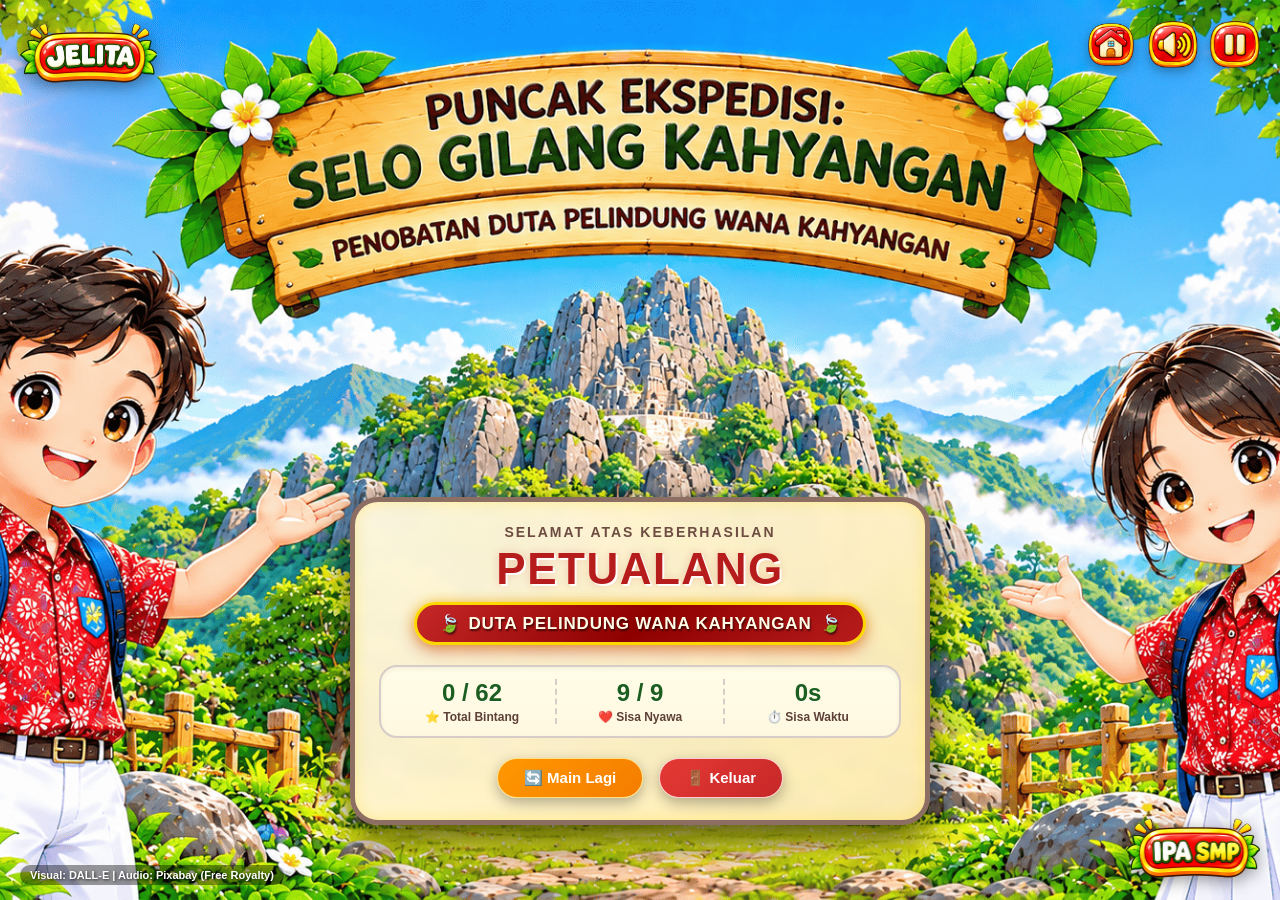
==== finish.html @ a9c3a417 "Update 11 HTML dan aset ringan" ====
<!DOCTYPE html>
<html lang="id">
<head>
  <meta charset="UTF-8">
  <meta name="viewport" content="width=device-width, initial-scale=1.0">
  <title>JELITA - Puncak Ekspedisi Kahyangan</title>
  <link rel="manifest" href="manifest.json">
  <link rel="prefetch" href="menu.html">
  <link rel="prefetch" href="index.html">

  <style>
    * {
      box-sizing: border-box;
      margin: 0;
      padding: 0;
      user-select: none;
      -webkit-user-select: none;
    }

    html, body {
      width: 100vw;
      height: 100vh;
      overflow: hidden;
      font-family: 'Segoe UI', Roboto, sans-serif;
      background-color: #1b5e20;
    }

    .finish-container {
      position: relative;
      width: 100vw;
      height: 100vh;
      background: #2e7d32 url('assets/images/finish.png') no-repeat center center;
      background-size: cover;
      display: flex;
      flex-direction: column;
      justify-content: flex-end;
      align-items: center;
      padding-bottom: 75px;
    }

    /* LOGO JELITA (POJOK KIRI ATAS) */
    .brand-logo {
      position: absolute;
      top: 20px;
      left: 20px;
      height: 65px;
      width: auto;
      z-index: 100;
      filter: drop-shadow(0 4px 8px rgba(0,0,0,0.4));
    }

    /* KONTROL NAVIGASI (POJOK KANAN ATAS) */
    .top-nav-group {
      position: absolute;
      top: 20px;
      right: 20px;
      display: flex;
      gap: 12px;
      align-items: center;
      z-index: 100;
    }

    .nav-icon-btn {
      width: 50px;
      height: 50px;
      cursor: pointer;
      transition: transform 0.2s ease;
      filter: drop-shadow(0 4px 6px rgba(0,0,0,0.3));
    }

    .nav-icon-btn:hover { transform: scale(1.1); }

    /* LOGO IPA (POJOK KANAN BAWAH) */
    .ipa-logo {
      position: absolute;
      bottom: 20px;
      right: 20px;
      height: 65px;
      width: auto;
      z-index: 100;
      filter: drop-shadow(0 4px 8px rgba(0,0,0,0.4));
    }

    /* TEKS ATRIBUSI (POJOK KIRI BAWAH) */
    .attribution-text {
      position: absolute;
      bottom: 15px;
      left: 20px;
      color: #ffffff;
      font-size: 11px;
      font-weight: 600;
      text-shadow: 1px 1px 3px rgba(0,0,0,0.8);
      z-index: 100;
      background: rgba(0, 0, 0, 0.4);
      padding: 4px 10px;
      border-radius: 12px;
    }

    /* KARTU HASIL AKHIR ESTETIK & MEWAH */
    .result-card {
      width: 88%;
      max-width: 580px;
      background: linear-gradient(135deg, rgba(255, 248, 225, 0.97), rgba(255, 236, 179, 0.97));
      border: 5px solid #8d6e63;
      border-radius: 28px;
      padding: 22px 24px;
      display: flex;
      flex-direction: column;
      align-items: center;
      box-shadow: 0 16px 36px rgba(0,0,0,0.65), inset 0 0 15px rgba(255, 215, 0, 0.3);
      backdrop-filter: blur(6px);
      z-index: 10;
    }

    .result-title {
      font-size: clamp(12px, 1.3vw, 14px);
      font-weight: 800;
      color: #6d4c41;
      text-transform: uppercase;
      letter-spacing: 2px;
      margin-bottom: 2px;
    }

    .player-name-big {
      font-size: clamp(28px, 4vw, 44px);
      font-weight: 900;
      color: #b71c1c;
      text-transform: uppercase;
      margin: 2px 0 8px 0;
      letter-spacing: 1.5px;
      text-shadow: 2px 2px 0px rgba(255,255,255,0.9), 0 0 10px rgba(183, 28, 28, 0.2);
    }

    /* PITA GELAR MERAH BINGKAI KEEMASAN */
    .title-badge-royal {
      background: linear-gradient(135deg, #c62828 0%, #8e0000 50%, #b71c1c 100%);
      color: #fffde7;
      font-size: clamp(13px, 1.5vw, 17px);
      font-weight: 900;
      padding: 8px 22px;
      border-radius: 30px;
      border: 3px solid #ffd700;
      box-shadow: 0 6px 16px rgba(183, 28, 28, 0.45), 0 0 12px rgba(255, 215, 0, 0.6);
      margin-bottom: 20px;
      text-shadow: 1px 1.5px 2px rgba(0, 0, 0, 0.6);
      letter-spacing: 0.8px;
      display: flex;
      align-items: center;
      gap: 8px;
    }

    /* GRID REKAP SKOR */
    .stats-container {
      display: flex;
      justify-content: space-around;
      width: 100%;
      background: linear-gradient(180deg, #fffde7 0%, #fff8e1 100%);
      border: 2px solid #d7ccc8;
      border-radius: 18px;
      padding: 12px 8px;
      margin-bottom: 20px;
      box-shadow: inset 0 2px 5px rgba(0,0,0,0.05);
    }

    .stat-item {
      display: flex;
      flex-direction: column;
      align-items: center;
      flex: 1;
    }

    .stat-item:not(:last-child) {
      border-right: 2px dashed #d7ccc8;
    }

    .stat-val {
      font-size: clamp(17px, 2.2vw, 24px);
      font-weight: 900;
      color: #1b5e20;
      text-shadow: 0 1px 0 rgba(255,255,255,0.8);
    }

    .stat-lbl {
      font-size: clamp(10px, 1vw, 12px);
      font-weight: 700;
      color: #5d4037;
      margin-top: 3px;
    }

    .action-btn-group {
      display: flex;
      gap: 16px;
    }

    .btn-action {
      padding: 10px 26px;
      font-size: clamp(13px, 1.3vw, 15px);
      font-weight: 800;
      border: none;
      border-radius: 25px;
      cursor: pointer;
      box-shadow: 0 5px 14px rgba(0,0,0,0.3);
      transition: transform 0.2s ease, box-shadow 0.2s ease;
      color: #fff;
    }

    .btn-action:hover {
      transform: translateY(-2px) scale(1.04);
      box-shadow: 0 8px 18px rgba(0,0,0,0.4);
    }

    .btn-restart {
      background: linear-gradient(135deg, #ff9800 0%, #f57c00 100%);
      border: 1.5px solid #ffe082;
    }

    .btn-exit {
      background: linear-gradient(135deg, #e53935 0%, #c62828 100%);
      border: 1.5px solid #ffcdd2;
    }
  </style>
</head>
<body>

  <img src="assets/images/jelita.png" alt="JELITA Logo" class="brand-logo">

  <div class="top-nav-group">
    <img src="assets/images/home.png" alt="Menu Utama" class="nav-icon-btn" onclick="exitToMenu()" title="Kembali ke Menu Utama">
    <img src="assets/images/sound.png" id="soundBtnIcon" alt="Sound" class="nav-icon-btn" onclick="toggleAudio()" title="Putar/Matikan Suara">
    <img src="assets/images/pause.png" alt="Pause" class="nav-icon-btn" onclick="pauseAudio()" title="Jeda Audio">
  </div>

  <img src="assets/images/ipa.png" alt="IPA Logo" class="ipa-logo">

  <div class="attribution-text">
    Visual: DALL-E | Audio: Pixabay (Free Royalty)
  </div>

  <audio id="bgMusic" loop preload="auto">
    <source src="assets/audio/audio5.mp3" type="audio/mpeg">
  </audio>

  <div class="finish-container">
    <div class="result-card">
      <div class="result-title">Selamat Atas Keberhasilan</div>
      <div class="player-name-big" id="displayPlayerName">PETUALANG</div>
      
      <div class="title-badge-royal">
        <span>🍃</span> DUTA PELINDUNG WANA KAHYANGAN <span>🍃</span>
      </div>

      <div class="stats-container">
        <div class="stat-item">
          <span class="stat-val" id="valStars">0 / 62</span>
          <span class="stat-lbl">⭐ Total Bintang</span>
        </div>
        <div class="stat-item">
          <span class="stat-val" id="valLives">0 / 9</span>
          <span class="stat-lbl">❤️ Sisa Nyawa</span>
        </div>
        <div class="stat-item">
          <span class="stat-val" id="valTime">0s</span>
          <span class="stat-lbl">⏱️ Sisa Waktu</span>
        </div>
      </div>

      <div class="action-btn-group">
        <button class="btn-action btn-restart" onclick="restartGame()">🔄 Main Lagi</button>
        <button class="btn-action btn-exit" onclick="exitToMenu()">🚪 Keluar</button>
      </div>
    </div>
  </div>

  <script>
    window.onload = function() {
      initAudio();
      displayFinalStats();
    };

    function initAudio() {
      var audio = document.getElementById('bgMusic');
      if (!audio) return;
      audio.volume = 0.5;
      var playPromise = audio.play();
      if (playPromise !== undefined) {
        playPromise.catch(function() {
          window.addEventListener('click', function unlock() {
            audio.play();
            window.removeEventListener('click', unlock);
          }, { once: true });
        });
      }
    }

    function toggleAudio() {
      var audio = document.getElementById('bgMusic');
      if (audio.paused) audio.play();
      else audio.pause();
    }

    function pauseAudio() {
      var audio = document.getElementById('bgMusic');
      if (audio) audio.pause();
    }

    /* FUNGSI PENGECEKAN WAKTU LENGKAP & SERBAGUNA */
    function displayFinalStats() {
      var name = localStorage.getItem('jelita_player_name') || 'Petualang';
      document.getElementById('displayPlayerName').innerText = name;

      // 1. HITUNG SKOR BINTANG
      var score1 = parseInt(localStorage.getItem('jelita_score_pos1') || '0');
      var stars1 = parseInt(localStorage.getItem('jelita_stars_pos1') || '0');
      var score2 = parseInt(localStorage.getItem('jelita_score_pos2') || '0');
      var stars2 = parseInt(localStorage.getItem('jelita_stars_pos2') || '0');
      var score3 = parseInt(localStorage.getItem('jelita_score_pos3') || '0');
      var stars3 = parseInt(localStorage.getItem('jelita_stars_pos3') || '0');

      var totalStars = (score1 + stars1) + (score2 + stars2) + (score3 + stars3);

      // 2. HITUNG SISA NYAWA
      var lives1 = parseInt(localStorage.getItem('jelita_pos1_lives') || '3');
      var lives2 = parseInt(localStorage.getItem('jelita_pos2_lives') || '3');
      var lives3 = parseInt(localStorage.getItem('jelita_pos3_lives') || '3');
      var totalLives = lives1 + lives2 + lives3;

      // 3. HITUNG SISA WAKTU (Mengecek fleksibel berbagai nama variabel lokal yang mungkin digunakan di Pos 1, 2, & 3)
      var time1 = parseInt(
        localStorage.getItem('jelita_time_pos1') || 
        localStorage.getItem('jelita_pos1_time') || 
        localStorage.getItem('jelita_time_left_pos1') || '0'
      );

      var time2 = parseInt(
        localStorage.getItem('jelita_time_pos2') || 
        localStorage.getItem('jelita_pos2_time') || 
        localStorage.getItem('jelita_time_left_pos2') || '0'
      );

      var time3 = parseInt(
        localStorage.getItem('jelita_time_pos3') || 
        localStorage.getItem('jelita_pos3_time') || 
        localStorage.getItem('jelita_time_left_pos3') || 
        localStorage.getItem('jelita_timer_pos3') || '0'
      );

      var totalTimeRemaining = time1 + time2 + time3;

      // TAMPILKAN KE LAYAR
      document.getElementById('valStars').innerText = totalStars + ' / 62';
      document.getElementById('valLives').innerText = totalLives + ' / 9';
      document.getElementById('valTime').innerText = totalTimeRemaining + 's';
    }

    function restartGame() {
      try {
        localStorage.removeItem('jelita_score_pos1');
        localStorage.removeItem('jelita_score_pos2');
        localStorage.removeItem('jelita_score_pos3');
        localStorage.removeItem('jelita_pos3_lives');
        sessionStorage.clear();
      } catch(e) {}
      window.location.href = 'name.html';
    }

    function exitToMenu() {
      window.location.href = 'index.html';
    }
  </script>
</body>
</html>
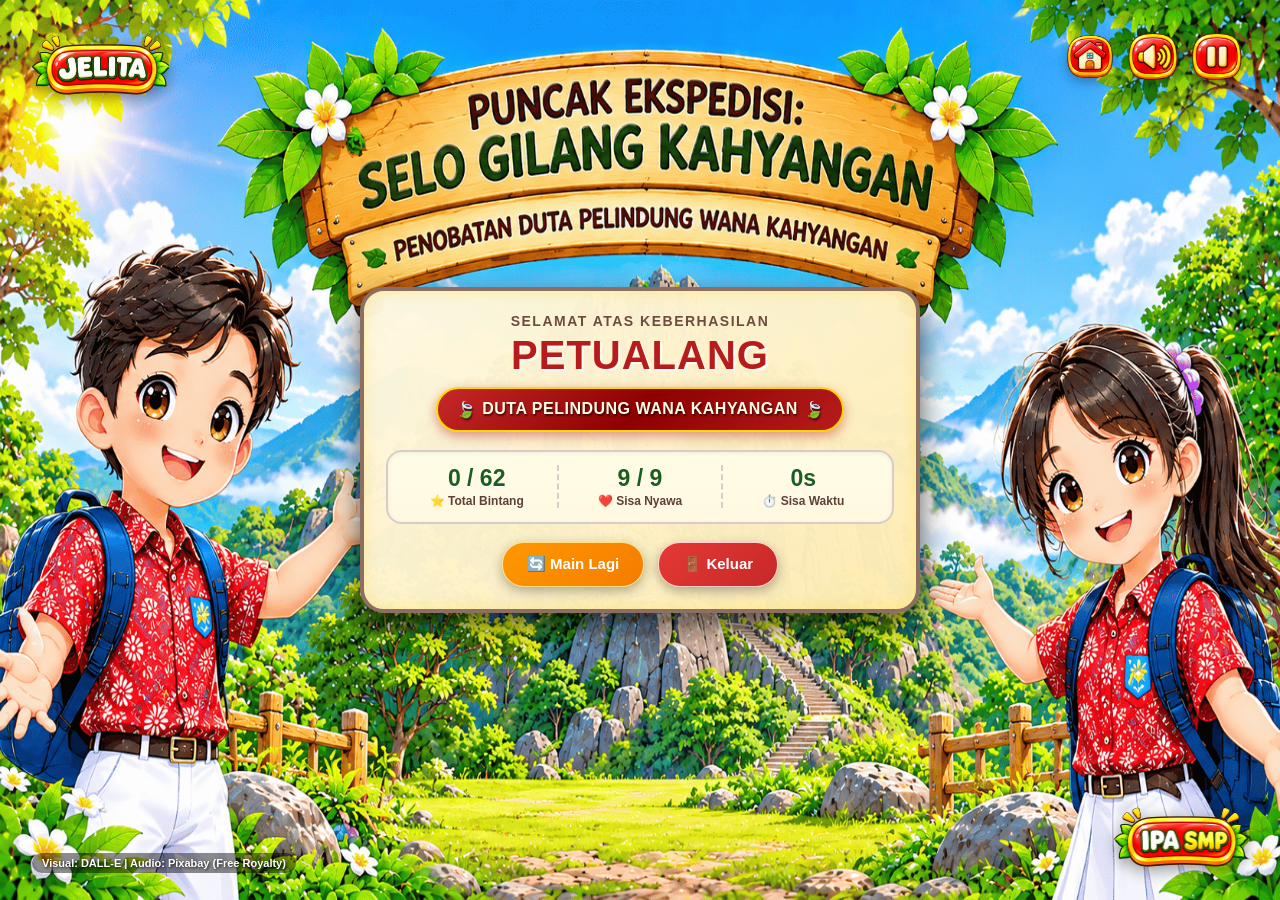
==== commit 285a038e: "update" ====
--- a/finish.html
+++ b/finish.html
@@ -2,225 +2,59 @@
 <html lang="id">
 <head>
   <meta charset="UTF-8">
-  <meta name="viewport" content="width=device-width, initial-scale=1.0">
+  <meta name="viewport" content="width=device-width, initial-scale=1.0, maximum-scale=1.0, user-scalable=no">
+  <meta name="mobile-web-app-capable" content="yes">
+  <meta name="apple-mobile-web-app-capable" content="yes">
+  <meta name="apple-mobile-web-app-status-bar-style" content="black-translucent">
   <title>JELITA - Puncak Ekspedisi Kahyangan</title>
   <link rel="manifest" href="manifest.json">
   <link rel="prefetch" href="menu.html">
   <link rel="prefetch" href="index.html">
-
   <style>
-    * {
-      box-sizing: border-box;
-      margin: 0;
-      padding: 0;
-      user-select: none;
-      -webkit-user-select: none;
-    }
-
-    html, body {
-      width: 100vw;
-      height: 100vh;
-      overflow: hidden;
-      font-family: 'Segoe UI', Roboto, sans-serif;
-      background-color: #1b5e20;
-    }
-
-    .finish-container {
-      position: relative;
-      width: 100vw;
-      height: 100vh;
-      background: #2e7d32 url('assets/images/finish.png') no-repeat center center;
-      background-size: cover;
-      display: flex;
-      flex-direction: column;
-      justify-content: flex-end;
-      align-items: center;
-      padding-bottom: 75px;
-    }
-
-    /* LOGO JELITA (POJOK KIRI ATAS) */
-    .brand-logo {
-      position: absolute;
-      top: 20px;
-      left: 20px;
-      height: 65px;
-      width: auto;
-      z-index: 100;
-      filter: drop-shadow(0 4px 8px rgba(0,0,0,0.4));
-    }
-
-    /* KONTROL NAVIGASI (POJOK KANAN ATAS) */
-    .top-nav-group {
-      position: absolute;
-      top: 20px;
-      right: 20px;
-      display: flex;
-      gap: 12px;
-      align-items: center;
-      z-index: 100;
-    }
-
-    .nav-icon-btn {
-      width: 50px;
-      height: 50px;
-      cursor: pointer;
-      transition: transform 0.2s ease;
-      filter: drop-shadow(0 4px 6px rgba(0,0,0,0.3));
-    }
-
+    * { box-sizing: border-box; margin: 0; padding: 0; user-select: none; -webkit-user-select: none; }
+    html, body { width: 100vw; height: 100vh; height: 100dvh; overflow: hidden; font-family: 'Segoe UI', Roboto, sans-serif; background-color: #1b5e20; }
+
+    .finish-container { position: relative; width: 100%; height: 100%; background: #2e7d32 url('assets/images/finish.png') no-repeat center center; background-size: 100% 100%; display: flex; flex-direction: column; justify-content: center; align-items: center; padding: 10px; }
+
+    .brand-logo { position: absolute; top: 3.5%; left: 2.5%; height: 13dvh; max-height: 65px; width: auto; z-index: 100; pointer-events: none; filter: drop-shadow(0 4px 8px rgba(0,0,0,0.4)); }
+
+    .top-nav-group { position: absolute; top: 3.5%; right: 3%; display: flex; gap: 1.5dvh; align-items: center; z-index: 100; }
+    .nav-icon-btn { height: 10dvh; max-height: 50px; width: auto; cursor: pointer; transition: transform 0.15s ease; filter: drop-shadow(0 4px 6px rgba(0,0,0,0.3)); }
     .nav-icon-btn:hover { transform: scale(1.1); }
 
-    /* LOGO IPA (POJOK KANAN BAWAH) */
-    .ipa-logo {
-      position: absolute;
-      bottom: 20px;
-      right: 20px;
-      height: 65px;
-      width: auto;
-      z-index: 100;
-      filter: drop-shadow(0 4px 8px rgba(0,0,0,0.4));
-    }
-
-    /* TEKS ATRIBUSI (POJOK KIRI BAWAH) */
-    .attribution-text {
-      position: absolute;
-      bottom: 15px;
-      left: 20px;
-      color: #ffffff;
-      font-size: 11px;
-      font-weight: 600;
-      text-shadow: 1px 1px 3px rgba(0,0,0,0.8);
-      z-index: 100;
-      background: rgba(0, 0, 0, 0.4);
-      padding: 4px 10px;
-      border-radius: 12px;
-    }
-
-    /* KARTU HASIL AKHIR ESTETIK & MEWAH */
-    .result-card {
-      width: 88%;
-      max-width: 580px;
-      background: linear-gradient(135deg, rgba(255, 248, 225, 0.97), rgba(255, 236, 179, 0.97));
-      border: 5px solid #8d6e63;
-      border-radius: 28px;
-      padding: 22px 24px;
-      display: flex;
-      flex-direction: column;
-      align-items: center;
-      box-shadow: 0 16px 36px rgba(0,0,0,0.65), inset 0 0 15px rgba(255, 215, 0, 0.3);
-      backdrop-filter: blur(6px);
-      z-index: 10;
-    }
-
-    .result-title {
-      font-size: clamp(12px, 1.3vw, 14px);
-      font-weight: 800;
-      color: #6d4c41;
-      text-transform: uppercase;
-      letter-spacing: 2px;
-      margin-bottom: 2px;
-    }
-
-    .player-name-big {
-      font-size: clamp(28px, 4vw, 44px);
-      font-weight: 900;
-      color: #b71c1c;
-      text-transform: uppercase;
-      margin: 2px 0 8px 0;
-      letter-spacing: 1.5px;
-      text-shadow: 2px 2px 0px rgba(255,255,255,0.9), 0 0 10px rgba(183, 28, 28, 0.2);
-    }
-
-    /* PITA GELAR MERAH BINGKAI KEEMASAN */
-    .title-badge-royal {
-      background: linear-gradient(135deg, #c62828 0%, #8e0000 50%, #b71c1c 100%);
-      color: #fffde7;
-      font-size: clamp(13px, 1.5vw, 17px);
-      font-weight: 900;
-      padding: 8px 22px;
-      border-radius: 30px;
-      border: 3px solid #ffd700;
-      box-shadow: 0 6px 16px rgba(183, 28, 28, 0.45), 0 0 12px rgba(255, 215, 0, 0.6);
-      margin-bottom: 20px;
-      text-shadow: 1px 1.5px 2px rgba(0, 0, 0, 0.6);
-      letter-spacing: 0.8px;
-      display: flex;
-      align-items: center;
-      gap: 8px;
-    }
-
-    /* GRID REKAP SKOR */
-    .stats-container {
-      display: flex;
-      justify-content: space-around;
-      width: 100%;
-      background: linear-gradient(180deg, #fffde7 0%, #fff8e1 100%);
-      border: 2px solid #d7ccc8;
-      border-radius: 18px;
-      padding: 12px 8px;
-      margin-bottom: 20px;
-      box-shadow: inset 0 2px 5px rgba(0,0,0,0.05);
-    }
-
-    .stat-item {
-      display: flex;
-      flex-direction: column;
-      align-items: center;
-      flex: 1;
-    }
-
-    .stat-item:not(:last-child) {
-      border-right: 2px dashed #d7ccc8;
-    }
-
-    .stat-val {
-      font-size: clamp(17px, 2.2vw, 24px);
-      font-weight: 900;
-      color: #1b5e20;
-      text-shadow: 0 1px 0 rgba(255,255,255,0.8);
-    }
-
-    .stat-lbl {
-      font-size: clamp(10px, 1vw, 12px);
-      font-weight: 700;
-      color: #5d4037;
-      margin-top: 3px;
-    }
-
-    .action-btn-group {
-      display: flex;
-      gap: 16px;
-    }
-
-    .btn-action {
-      padding: 10px 26px;
-      font-size: clamp(13px, 1.3vw, 15px);
-      font-weight: 800;
-      border: none;
-      border-radius: 25px;
-      cursor: pointer;
-      box-shadow: 0 5px 14px rgba(0,0,0,0.3);
-      transition: transform 0.2s ease, box-shadow 0.2s ease;
-      color: #fff;
-    }
-
-    .btn-action:hover {
-      transform: translateY(-2px) scale(1.04);
-      box-shadow: 0 8px 18px rgba(0,0,0,0.4);
-    }
-
-    .btn-restart {
-      background: linear-gradient(135deg, #ff9800 0%, #f57c00 100%);
-      border: 1.5px solid #ffe082;
-    }
-
-    .btn-exit {
-      background: linear-gradient(135deg, #e53935 0%, #c62828 100%);
-      border: 1.5px solid #ffcdd2;
-    }
+    .ipa-logo { position: absolute; bottom: 3.5%; right: 2.5%; height: 13dvh; max-height: 65px; width: auto; z-index: 100; pointer-events: none; filter: drop-shadow(0 4px 8px rgba(0,0,0,0.4)); }
+
+    .attribution-text { position: absolute; bottom: 3%; left: 2.5%; color: #ffffff; font-size: clamp(9px, 2.2dvh, 11px); font-weight: 600; text-shadow: 1px 1px 3px rgba(0,0,0,0.8); z-index: 100; background: rgba(0, 0, 0, 0.45); padding: 4px 10px; border-radius: 12px; }
+
+    .result-card { width: min(76vw, 560px); max-height: 84dvh; background: linear-gradient(135deg, rgba(255, 248, 225, 0.97), rgba(255, 236, 179, 0.97)); border: 4px solid #8d6e63; border-radius: 24px; padding: 2.5dvh 22px; display: flex; flex-direction: column; align-items: center; justify-content: space-between; box-shadow: 0 12px 30px rgba(0,0,0,0.65), inset 0 0 15px rgba(255, 215, 0, 0.3); z-index: 10; }
+    .result-title { font-size: clamp(11px, 2.5dvh, 14px); font-weight: 800; color: #6d4c41; text-transform: uppercase; letter-spacing: 1.5px; margin-bottom: 2px; }
+    .player-name-big { font-size: clamp(22px, 6.5dvh, 40px); font-weight: 900; color: #b71c1c; text-transform: uppercase; margin: 2px 0 1dvh 0; letter-spacing: 1px; text-shadow: 2px 2px 0px rgba(255,255,255,0.9); text-align: center; }
+
+    .title-badge-royal { background: linear-gradient(135deg, #c62828 0%, #8e0000 50%, #b71c1c 100%); color: #fffde7; font-size: clamp(11px, 2.8dvh, 16px); font-weight: 900; padding: 1.2dvh 18px; border-radius: 30px; border: 2.5px solid #ffd700; box-shadow: 0 4px 12px rgba(183, 28, 28, 0.45); margin-bottom: 2dvh; text-shadow: 1px 1.5px 2px rgba(0, 0, 0, 0.6); letter-spacing: 0.5px; display: flex; align-items: center; gap: 6px; text-align: center; }
+
+    .stats-container { display: flex; justify-content: space-around; width: 100%; background: linear-gradient(180deg, #fffde7 0%, #fff8e1 100%); border: 2px solid #d7ccc8; border-radius: 16px; padding: 1.5dvh 8px; margin-bottom: 2dvh; box-shadow: inset 0 2px 5px rgba(0,0,0,0.05); }
+    .stat-item { display: flex; flex-direction: column; align-items: center; flex: 1; }
+    .stat-item:not(:last-child) { border-right: 2px dashed #d7ccc8; }
+    .stat-val { font-size: clamp(15px, 4dvh, 23px); font-weight: 900; color: #1b5e20; text-shadow: 0 1px 0 rgba(255,255,255,0.8); }
+    .stat-lbl { font-size: clamp(10px, 2.2dvh, 12px); font-weight: 700; color: #5d4037; margin-top: 2px; }
+
+    .action-btn-group { display: flex; gap: 14px; }
+    .btn-action { padding: 1.4dvh 24px; font-size: clamp(12px, 3dvh, 15px); font-weight: 800; border: none; border-radius: 22px; cursor: pointer; box-shadow: 0 4px 12px rgba(0,0,0,0.3); transition: transform 0.15s ease; color: #fff; }
+    .btn-action:hover { transform: scale(1.04); }
+    .btn-restart { background: linear-gradient(135deg, #ff9800 0%, #f57c00 100%); border: 1.5px solid #ffe082; }
+    .btn-exit { background: linear-gradient(135deg, #e53935 0%, #c62828 100%); border: 1.5px solid #ffcdd2; }
+
+    #rotate-warning { display: none; position: fixed; inset: 0; background: #1b5e20; color: #ffffff; z-index: 99999; flex-direction: column; justify-content: center; align-items: center; text-align: center; padding: 20px; }
+    @media screen and (orientation: portrait) { #rotate-warning { display: flex; } }
   </style>
 </head>
 <body>
+
+  <div id="rotate-warning">
+    <div style="font-size: 56px; margin-bottom: 12px;">📱🔄</div>
+    <h2>Putar Layar HP Kamu</h2>
+    <p style="margin-top: 8px; font-size: 14px; opacity: 0.9;">Miringkan HP ke posisi mendatar (Landscape) agar game tampil penuh dan rapi.</p>
+  </div>
 
   <img src="assets/images/jelita.png" alt="JELITA Logo" class="brand-logo">
 
@@ -270,8 +104,18 @@
       </div>
     </div>
   </div>
-
   <script>
+    function masukFullScreen() {
+      var elem = document.documentElement;
+      if (!document.fullscreenElement && elem.requestFullscreen) {
+        elem.requestFullscreen().catch(function() {});
+      } else if (!document.webkitFullscreenElement && elem.webkitRequestFullscreen) {
+        elem.webkitRequestFullscreen();
+      }
+    }
+    document.addEventListener('touchstart', masukFullScreen, { once: true });
+    document.addEventListener('click', masukFullScreen, { once: true });
+
     window.onload = function() {
       initAudio();
       displayFinalStats();
@@ -281,34 +125,44 @@
       var audio = document.getElementById('bgMusic');
       if (!audio) return;
       audio.volume = 0.5;
-      var playPromise = audio.play();
-      if (playPromise !== undefined) {
-        playPromise.catch(function() {
-          window.addEventListener('click', function unlock() {
-            audio.play();
-            window.removeEventListener('click', unlock);
-          }, { once: true });
-        });
+      var isMuted = localStorage.getItem('jelita_bgm_muted') === 'true';
+      if (!isMuted) {
+        var playPromise = audio.play();
+        if (playPromise !== undefined) {
+          playPromise.catch(function() {
+            window.addEventListener('click', function unlock() {
+              audio.play();
+              window.removeEventListener('click', unlock);
+            }, { once: true });
+          });
+        }
       }
     }
 
     function toggleAudio() {
       var audio = document.getElementById('bgMusic');
-      if (audio.paused) audio.play();
-      else audio.pause();
+      if (!audio) return;
+      if (audio.paused) {
+        localStorage.setItem('jelita_bgm_muted', 'false');
+        audio.play();
+      } else {
+        localStorage.setItem('jelita_bgm_muted', 'true');
+        audio.pause();
+      }
     }
 
     function pauseAudio() {
       var audio = document.getElementById('bgMusic');
-      if (audio) audio.pause();
-    }
-
-    /* FUNGSI PENGECEKAN WAKTU LENGKAP & SERBAGUNA */
+      if (audio) {
+        localStorage.setItem('jelita_bgm_muted', 'true');
+        audio.pause();
+      }
+    }
+
     function displayFinalStats() {
       var name = localStorage.getItem('jelita_player_name') || 'Petualang';
       document.getElementById('displayPlayerName').innerText = name;
 
-      // 1. HITUNG SKOR BINTANG
       var score1 = parseInt(localStorage.getItem('jelita_score_pos1') || '0');
       var stars1 = parseInt(localStorage.getItem('jelita_stars_pos1') || '0');
       var score2 = parseInt(localStorage.getItem('jelita_score_pos2') || '0');
@@ -318,13 +172,11 @@
 
       var totalStars = (score1 + stars1) + (score2 + stars2) + (score3 + stars3);
 
-      // 2. HITUNG SISA NYAWA
       var lives1 = parseInt(localStorage.getItem('jelita_pos1_lives') || '3');
       var lives2 = parseInt(localStorage.getItem('jelita_pos2_lives') || '3');
       var lives3 = parseInt(localStorage.getItem('jelita_pos3_lives') || '3');
       var totalLives = lives1 + lives2 + lives3;
 
-      // 3. HITUNG SISA WAKTU (Mengecek fleksibel berbagai nama variabel lokal yang mungkin digunakan di Pos 1, 2, & 3)
       var time1 = parseInt(
         localStorage.getItem('jelita_time_pos1') || 
         localStorage.getItem('jelita_pos1_time') || 
@@ -346,13 +198,13 @@
 
       var totalTimeRemaining = time1 + time2 + time3;
 
-      // TAMPILKAN KE LAYAR
       document.getElementById('valStars').innerText = totalStars + ' / 62';
       document.getElementById('valLives').innerText = totalLives + ' / 9';
       document.getElementById('valTime').innerText = totalTimeRemaining + 's';
     }
 
     function restartGame() {
+      masukFullScreen();
       try {
         localStorage.removeItem('jelita_score_pos1');
         localStorage.removeItem('jelita_score_pos2');
@@ -364,8 +216,9 @@
     }
 
     function exitToMenu() {
+      masukFullScreen();
       window.location.href = 'index.html';
     }
   </script>
 </body>
-</html>+</html>
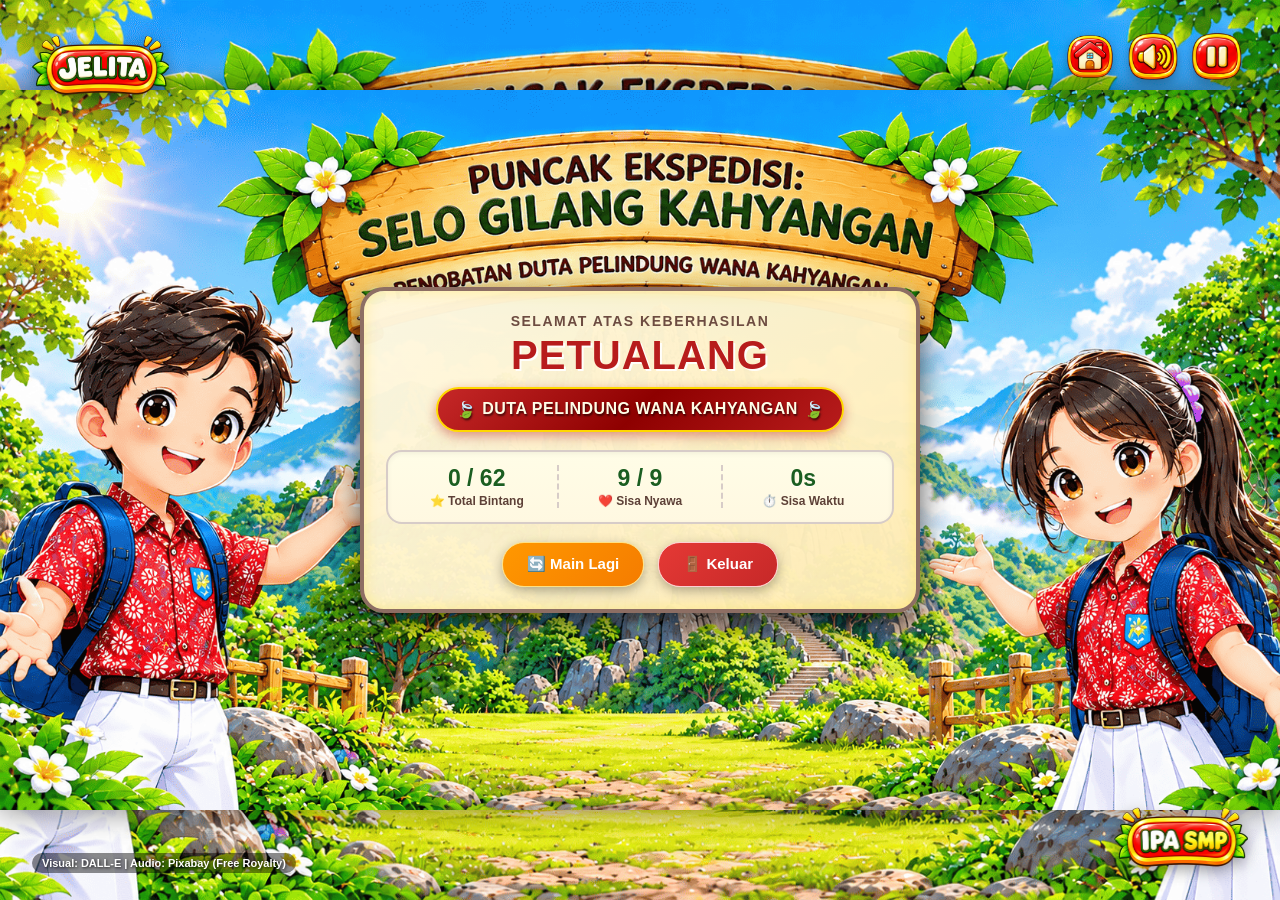
==== commit ead61da7: "update" ====
--- a/finish.html
+++ b/finish.html
@@ -1,5 +1,7 @@
 <!DOCTYPE html>
 <html lang="id">
+  <link rel="stylesheet" href="jelita-fix.css">
+  <script src="jelita-fix.js" defer></script>
 <head>
   <meta charset="UTF-8">
   <meta name="viewport" content="width=device-width, initial-scale=1.0, maximum-scale=1.0, user-scalable=no">
--- a/jelita-fix.css
+++ b/jelita-fix.css
@@ -0,0 +1,26 @@
+/* Sembunyikan isi sejenak sampai gambar latar siap agar tombol tidak muncul duluan */
+body {
+  opacity: 0;
+  transition: opacity 0.25s ease;
+}
+body.bg-ready {
+  opacity: 1;
+}
+
+/* Mode 2 Latar + Panggung 16:9 otomatis untuk halaman yang membutuhkannya */
+body.mode-dua-latar {
+  display: flex !important;
+  justify-content: center !important;
+  align-items: center !important;
+  background-size: cover !important;
+  background-position: center center !important;
+}
+
+body.mode-dua-latar .game-wrapper,
+body.mode-dua-latar .game-container,
+body.mode-dua-latar .finish-container {
+  width: min(100vw, 177.78vh) !important;
+  height: min(100vh, 56.25vw) !important;
+  background-size: 100% 100% !important;
+  box-shadow: 0 0 30px rgba(0, 0, 0, 0.5);
+}
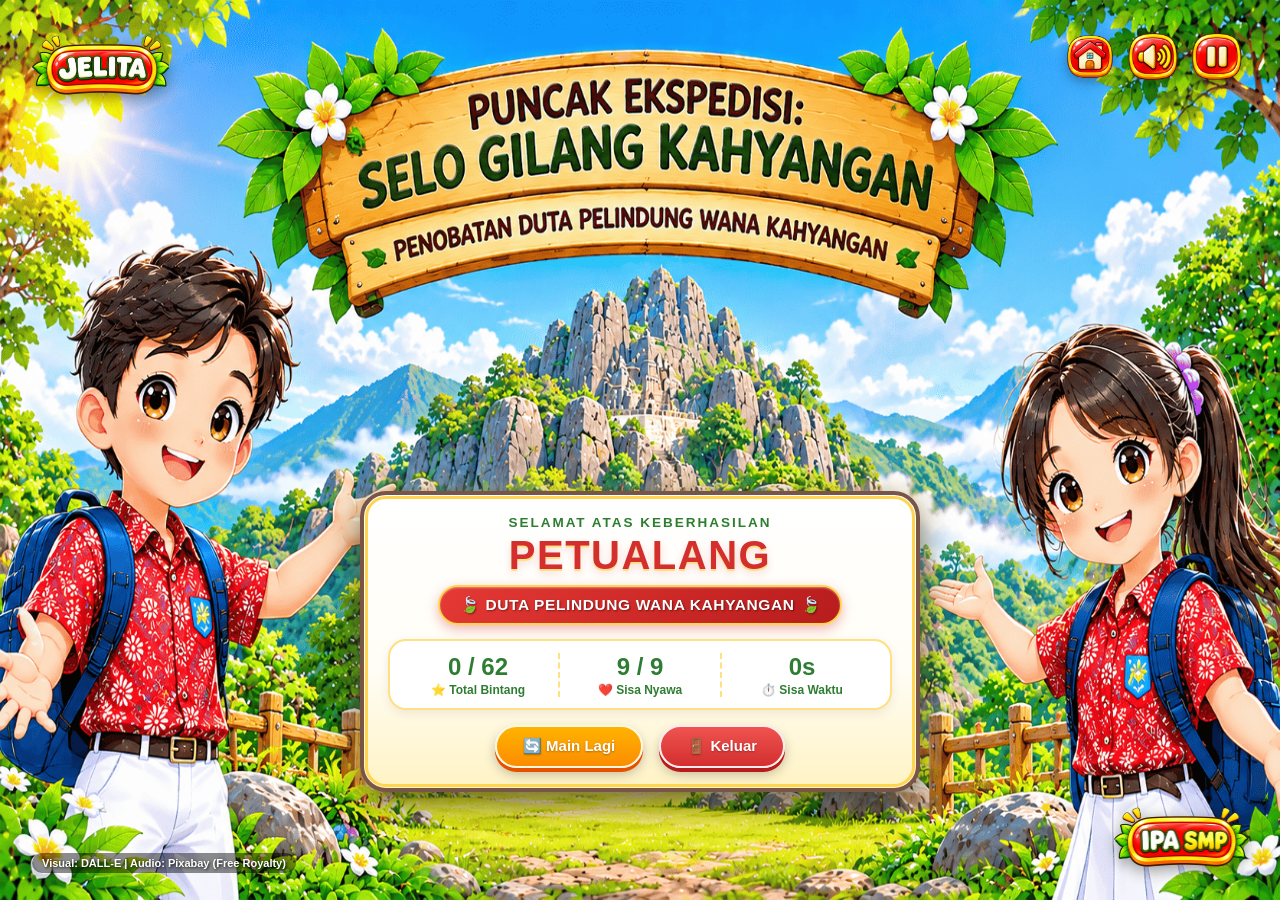
==== commit e1529d3e: "update" ====
--- a/finish.html
+++ b/finish.html
@@ -16,7 +16,7 @@
     * { box-sizing: border-box; margin: 0; padding: 0; user-select: none; -webkit-user-select: none; }
     html, body { width: 100vw; height: 100vh; height: 100dvh; overflow: hidden; font-family: 'Segoe UI', Roboto, sans-serif; background-color: #1b5e20; }
 
-    .finish-container { position: relative; width: 100%; height: 100%; background: #2e7d32 url('assets/images/finish.png') no-repeat center center; background-size: 100% 100%; display: flex; flex-direction: column; justify-content: center; align-items: center; padding: 10px; }
+    .finish-container { position: relative; width: 100%; height: 100%; background: #2e7d32 url('assets/images/finish.png') no-repeat center center; background-size: 100% 100%; display: flex; flex-direction: column; justify-content: flex-end; align-items: center; padding: 10px 10px 12dvh 10px; }
 
     .brand-logo { position: absolute; top: 3.5%; left: 2.5%; height: 13dvh; max-height: 65px; width: auto; z-index: 100; pointer-events: none; filter: drop-shadow(0 4px 8px rgba(0,0,0,0.4)); }
 
@@ -28,23 +28,102 @@
 
     .attribution-text { position: absolute; bottom: 3%; left: 2.5%; color: #ffffff; font-size: clamp(9px, 2.2dvh, 11px); font-weight: 600; text-shadow: 1px 1px 3px rgba(0,0,0,0.8); z-index: 100; background: rgba(0, 0, 0, 0.45); padding: 4px 10px; border-radius: 12px; }
 
-    .result-card { width: min(76vw, 560px); max-height: 84dvh; background: linear-gradient(135deg, rgba(255, 248, 225, 0.97), rgba(255, 236, 179, 0.97)); border: 4px solid #8d6e63; border-radius: 24px; padding: 2.5dvh 22px; display: flex; flex-direction: column; align-items: center; justify-content: space-between; box-shadow: 0 12px 30px rgba(0,0,0,0.65), inset 0 0 15px rgba(255, 215, 0, 0.3); z-index: 10; }
-    .result-title { font-size: clamp(11px, 2.5dvh, 14px); font-weight: 800; color: #6d4c41; text-transform: uppercase; letter-spacing: 1.5px; margin-bottom: 2px; }
-    .player-name-big { font-size: clamp(22px, 6.5dvh, 40px); font-weight: 900; color: #b71c1c; text-transform: uppercase; margin: 2px 0 1dvh 0; letter-spacing: 1px; text-shadow: 2px 2px 0px rgba(255,255,255,0.9); text-align: center; }
-
-    .title-badge-royal { background: linear-gradient(135deg, #c62828 0%, #8e0000 50%, #b71c1c 100%); color: #fffde7; font-size: clamp(11px, 2.8dvh, 16px); font-weight: 900; padding: 1.2dvh 18px; border-radius: 30px; border: 2.5px solid #ffd700; box-shadow: 0 4px 12px rgba(183, 28, 28, 0.45); margin-bottom: 2dvh; text-shadow: 1px 1.5px 2px rgba(0, 0, 0, 0.6); letter-spacing: 0.5px; display: flex; align-items: center; gap: 6px; text-align: center; }
-
-    .stats-container { display: flex; justify-content: space-around; width: 100%; background: linear-gradient(180deg, #fffde7 0%, #fff8e1 100%); border: 2px solid #d7ccc8; border-radius: 16px; padding: 1.5dvh 8px; margin-bottom: 2dvh; box-shadow: inset 0 2px 5px rgba(0,0,0,0.05); }
+    /* Desain Sertifikat Cerah & Mewah */
+    .result-card {
+      width: min(76vw, 560px);
+      max-height: 68dvh;
+      background: linear-gradient(180deg, #ffffff 0%, #fffdf5 60%, #fff3c4 100%);
+      border: 4px solid #795548;
+      outline: 3px solid #ffd54f;
+      outline-offset: -8px;
+      border-radius: 26px;
+      padding: 2.2dvh 24px;
+      display: flex;
+      flex-direction: column;
+      align-items: center;
+      justify-content: space-between;
+      box-shadow: 0 14px 32px rgba(0, 0, 0, 0.55), 0 0 25px rgba(255, 224, 130, 0.45);
+      z-index: 10;
+    }
+
+    .result-title {
+      font-size: clamp(11px, 2.4dvh, 13.5px);
+      font-weight: 800;
+      color: #2e7d32;
+      text-transform: uppercase;
+      letter-spacing: 2px;
+      margin-bottom: 2px;
+    }
+
+    .player-name-big {
+      font-size: clamp(24px, 6.2dvh, 40px);
+      font-weight: 900;
+      color: #d32f2f;
+      text-transform: uppercase;
+      margin: 1px 0 0.8dvh 0;
+      letter-spacing: 1.5px;
+      text-shadow: 0 2px 0 #ffe082, 0 4px 8px rgba(211, 47, 47, 0.2);
+      text-align: center;
+    }
+
+    .title-badge-royal {
+      background: linear-gradient(135deg, #e53935 0%, #b71c1c 100%);
+      color: #ffffff;
+      font-size: clamp(11px, 2.7dvh, 15.5px);
+      font-weight: 900;
+      padding: 1dvh 20px;
+      border-radius: 30px;
+      border: 2.5px solid #ffd54f;
+      box-shadow: 0 4px 12px rgba(211, 47, 47, 0.35), inset 0 1px 2px rgba(255, 255, 255, 0.4);
+      margin-bottom: 1.5dvh;
+      text-shadow: 1px 1px 2px rgba(0, 0, 0, 0.45);
+      letter-spacing: 0.6px;
+      display: flex;
+      align-items: center;
+      gap: 6px;
+      text-align: center;
+    }
+
+    .stats-container {
+      display: flex;
+      justify-content: space-around;
+      width: 100%;
+      background: #ffffff;
+      border: 2px solid #ffe082;
+      border-radius: 18px;
+      padding: 1.3dvh 8px;
+      margin-bottom: 1.6dvh;
+      box-shadow: 0 4px 10px rgba(141, 110, 99, 0.12);
+    }
+
     .stat-item { display: flex; flex-direction: column; align-items: center; flex: 1; }
-    .stat-item:not(:last-child) { border-right: 2px dashed #d7ccc8; }
-    .stat-val { font-size: clamp(15px, 4dvh, 23px); font-weight: 900; color: #1b5e20; text-shadow: 0 1px 0 rgba(255,255,255,0.8); }
-    .stat-lbl { font-size: clamp(10px, 2.2dvh, 12px); font-weight: 700; color: #5d4037; margin-top: 2px; }
-
-    .action-btn-group { display: flex; gap: 14px; }
-    .btn-action { padding: 1.4dvh 24px; font-size: clamp(12px, 3dvh, 15px); font-weight: 800; border: none; border-radius: 22px; cursor: pointer; box-shadow: 0 4px 12px rgba(0,0,0,0.3); transition: transform 0.15s ease; color: #fff; }
-    .btn-action:hover { transform: scale(1.04); }
-    .btn-restart { background: linear-gradient(135deg, #ff9800 0%, #f57c00 100%); border: 1.5px solid #ffe082; }
-    .btn-exit { background: linear-gradient(135deg, #e53935 0%, #c62828 100%); border: 1.5px solid #ffcdd2; }
+    .stat-item:not(:last-child) { border-right: 2px dashed #ffe082; }
+    .stat-val { font-size: clamp(16px, 4.2dvh, 24px); font-weight: 900; color: #2e7d32; }
+    .stat-lbl { font-size: clamp(10px, 2.2dvh, 12px); font-weight: 700; color: #2e7d32; margin-top: 2px; }
+
+    .action-btn-group { display: flex; gap: 16px; }
+    .btn-action {
+      padding: 1.2dvh 26px;
+      font-size: clamp(12px, 3dvh, 15px);
+      font-weight: 800;
+      border: none;
+      border-radius: 24px;
+      cursor: pointer;
+      transition: transform 0.15s ease, box-shadow 0.15s ease;
+      color: #fff;
+      text-shadow: 0 1px 2px rgba(0, 0, 0, 0.3);
+    }
+    .btn-action:hover { transform: translateY(-2px) scale(1.03); }
+    .btn-restart {
+      background: linear-gradient(180deg, #ffb300 0%, #fb8c00 100%);
+      border: 2px solid #fff8e1;
+      box-shadow: 0 4px 0 #e65100, 0 6px 12px rgba(0, 0, 0, 0.25);
+    }
+    .btn-exit {
+      background: linear-gradient(180deg, #ef5350 0%, #d32f2f 100%);
+      border: 2px solid #ffebee;
+      box-shadow: 0 4px 0 #b71c1c, 0 6px 12px rgba(0, 0, 0, 0.25);
+    }
 
     #rotate-warning { display: none; position: fixed; inset: 0; background: #1b5e20; color: #ffffff; z-index: 99999; flex-direction: column; justify-content: center; align-items: center; text-align: center; padding: 20px; }
     @media screen and (orientation: portrait) { #rotate-warning { display: flex; } }
--- a/jelita-fix.css
+++ b/jelita-fix.css
@@ -1,26 +1,8 @@
-/* Sembunyikan isi sejenak sampai gambar latar siap agar tombol tidak muncul duluan */
+/* Sembunyikan sejenak sampai gambar latar siap agar tombol tidak muncul duluan */
 body {
   opacity: 0;
-  transition: opacity 0.25s ease;
+  transition: opacity 0.2s ease;
 }
 body.bg-ready {
   opacity: 1;
 }
-
-/* Mode 2 Latar + Panggung 16:9 otomatis untuk halaman yang membutuhkannya */
-body.mode-dua-latar {
-  display: flex !important;
-  justify-content: center !important;
-  align-items: center !important;
-  background-size: cover !important;
-  background-position: center center !important;
-}
-
-body.mode-dua-latar .game-wrapper,
-body.mode-dua-latar .game-container,
-body.mode-dua-latar .finish-container {
-  width: min(100vw, 177.78vh) !important;
-  height: min(100vh, 56.25vw) !important;
-  background-size: 100% 100% !important;
-  box-shadow: 0 0 30px rgba(0, 0, 0, 0.5);
-}
